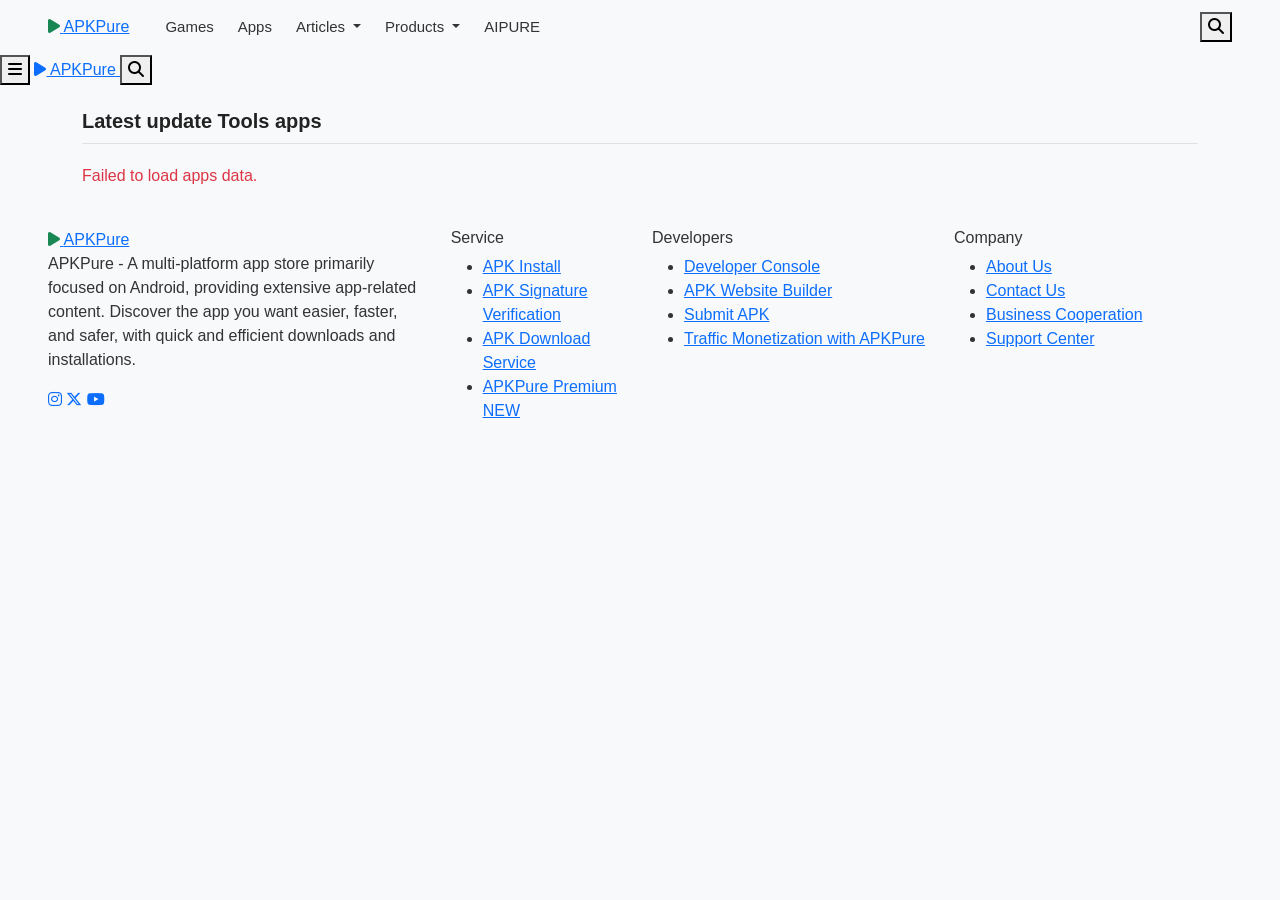
==== art & design.html @ 0393afde "Add files via upload" ====
<!DOCTYPE html>
<html lang="en">
<head>
  <meta charset="UTF-8">
  <meta name="viewport" content="width=device-width, initial-scale=1.0">
  <title>Latest update Tools apps - APKPure Clone</title>
  <!-- Bootstrap 5 CSS -->
  <link href="https://cdn.jsdelivr.net/npm/bootstrap@5.3.2/dist/css/bootstrap.min.css" rel="stylesheet">
  <!-- Font Awesome Icons -->
  <link rel="stylesheet" href="https://cdnjs.cloudflare.com/ajax/libs/font-awesome/6.4.2/css/all.min.css">
  <link rel="stylesheet" href="css/style.css">

  <style>
    :root {
      --apk-green: #24c373;
      --apk-dark: #1b1b1b;
      --apk-gray: #666666;
      --apk-light-gray: #f5f6f7;
      --apk-border: #e8e8e8;
    }

    body {
      font-family: -apple-system, BlinkMacSystemFont, "Segoe UI", Roboto, "Helvetica Neue", Arial, sans-serif;
      background-color: #f7f9fa;
      color: #333;
    }

    /* Desktop Header */
    .desktop-header {
      background: #fff;
      border-bottom: 1px solid var(--apk-border);
    }

    .navbar-brand img {
      height: 32px;
    }

    .nav-link {
      color: #333 !important;
      font-weight: 500;
      font-size: 15px;
      padding-left: 12px !important;
      padding-right: 12px !important;
    }

    .nav-link:hover {
      color: var(--apk-green) !important;
    }

    .search-box {
      position: relative;
      width: 240px;
    }

    .search-box input {
      border-radius: 20px;
      padding-left: 38px;
      font-size: 14px;
      background-color: #f2f3f5;
      border: 1px solid transparent;
    }

    .search-box input:focus {
      background-color: #fff;
      border-color: var(--apk-green);
      box-shadow: none;
    }

    .search-box .fa-search {
      position: absolute;
      left: 14px;
      top: 50%;
      transform: translateY(-50%);
      color: #888;
      font-size: 14px;
    }

    /* Mobile Header */
    .mobile-header {
      background-color: var(--apk-green);
      color: #fff;
      padding: 10px 15px;
    }

    /* Page Content Title & Tabs */
    .category-header {
      border-bottom: 1px solid #e0e0e0;
      margin-bottom: 20px;
      padding-bottom: 10px;
    }

    .category-title {
      font-size: 20px;
      font-weight: 600;
      color: #222;
    }

    .filter-tabs .nav-link {
      font-weight: 600;
      font-size: 14px;
      color: #666 !important;
      padding: 6px 16px !important;
      border: none;
    }

    .filter-tabs .nav-link.active {
      color: var(--apk-green) !important;
      border-bottom: 3px solid var(--apk-green);
      background: none;
    }

    /* App Grid Cards */
    .app-card {
      display: flex;
      align-items: center;
      background: #fff;
      border: 1px solid transparent;
      padding: 12px;
      border-radius: 10px;
      transition: all 0.2s ease-in-out;
      text-decoration: none;
      color: inherit;
    }

    .app-card:hover {
      background: #fff;
      border-color: #e0e0e0;
      box-shadow: 0 4px 12px rgba(0, 0, 0, 0.05);
      color: inherit;
    }

    .app-icon {
      width: 58px;
      height: 58px;
      border-radius: 12px;
      object-fit: cover;
      margin-right: 14px;
      flex-shrink: 0;
      box-shadow: 0 2px 6px rgba(0, 0, 0, 0.08);
    }

    .app-info {
      overflow: hidden;
      flex-grow: 1;
    }

    .app-title {
      font-size: 14px;
      font-weight: 600;
      color: #222;
      white-space: nowrap;
      overflow: hidden;
      text-overflow: ellipsis;
      margin-bottom: 2px;
    }

    .app-developer {
      font-size: 12px;
      color: #777;
      white-space: nowrap;
      overflow: hidden;
      text-overflow: ellipsis;
      margin-bottom: 4px;
    }

    .app-rating {
      font-size: 12px;
      color: #ff9800;
      font-weight: 600;
      display: flex;
      align-items: center;
      gap: 3px;
    }

    .app-rating.no-rating {
      color: #ccc;
    }
  </style>
</head>
<body>

      <!-- DESKTOP NAVBAR -->
    <nav class="navbar navbar-expand-lg navbar-desktop">
        <div class="container-fluid px-lg-5">
            <a class="navbar-brand-custom" href="#">
                <i class="fa-solid fa-play text-success"></i>
                <span>APKPure</span>
            </a>

            <div class="collapse navbar-collapse show" id="navbarContent">
                <ul class="navbar-menu navbar-nav me-auto mb-2 mb-lg-0 ms-lg-4">
                    <li class="nav-item">
                        <a class="nav-link nav-link-custom" href="">Games</a>
                    </li>
                    <li class="nav-item">
                        <a class="nav-link nav-link-custom" href="#">Apps</a>
                    </li>
                    <li class="nav-item dropdown">
                        <a class="nav-link nav-link-custom dropdown-toggle" href="#" role="button" data-bs-toggle="dropdown">
                            Articles
                        </a>
                    </li>
                    <li class="nav-item dropdown">
                        <a class="nav-link nav-link-custom dropdown-toggle" href="#" role="button" data-bs-toggle="dropdown">
                            Products
                        </a>
                    </li>
                    <li class="nav-item">
                        <a class="nav-link nav-link-custom" href="#">AIPURE</a>
                    </li>
                </ul>

                <div class="d-flex align-items-center">
                    <button class="search-btn-desktop" title="Search Apps">
                        <i class="fa-solid fa-magnifying-glass"></i>
                    </button>
                </div>
            </div>
        </div>
    </nav>

    <!-- MOBILE NAVBAR (Solid Green Top Header for Mobile View) -->
    <nav class="navbar-mobile">
        <div class="navbar-mobile-content">
            <button class="mobile-icon-btn" aria-label="Menu">
                <i class="fa-solid fa-bars"></i>
            </button>
            <a class="mobile-brand" href="#">
                <i class="fa-solid fa-play"></i>
                <span>APKPure</span>
            </a>
            <button class="mobile-icon-btn" aria-label="Search">
                <i class="fa-solid fa-magnifying-glass"></i>
            </button>
        </div>
    </nav>

  <!-- MAIN CONTAINER -->
  <div class="container my-4">
    
    <!-- Header Section Title & Filter Tabs -->
    <div class="category-header d-flex flex-column flex-sm-row align-items-sm-center justify-content-between gap-2">
      <h1 class="category-title m-0">Latest update Tools apps</h1>
    </div>

    <!-- 3-Column Apps Grid -->
    <div class="row g-3" id="app-list-container">


                <div class="col-12 col-md-6 col-lg-4">
                  <div class="app-card d-flex align-items-center justify-content-between">
                    <div class="mobile-app-left">
                          <img src="https://picsum.photos/id/1025/120/120" class="mobile-app-icon" alt="Downloader">
                          <div class="mobile-app-details">
                              <span class="mobile-app-name">Downloader by AFTVnews</span>
                              <span class="mobile-app-sub">AFTVnews.com</span>
                              <span class="app-rating"><i class="fa-solid fa-star"></i> 9.5</span>
                          </div>
                      </div>
                      <a href="#" class="btn-download-mobile">Download</a>
                  </div>
                </div>

    

    </div>
  </div>

    <footer class="site-footer">
        <div class="container-fluid px-lg-5">
            <div class="row">
                <!-- Column 1: Logo & Description -->
                <div class="col-lg-4 col-md-12 mb-4">
                    <a href="#" class="footer-logo">
                        <i class="fa-solid fa-play text-success"></i>
                        <span>APKPure</span>
                    </a>
                    <p class="footer-desc">
                        APKPure - A multi-platform app store primarily focused on Android, providing extensive app-related content. Discover the app you want easier, faster, and safer, with quick and efficient downloads and installations.
                    </p>
                    <div class="social-icons">
                        <a href="#" aria-label="Telegram"><i class="fa-paper-plane"></i></a>
                        <a href="#" aria-label="Instagram"><i class="fa-brands fa-instagram"></i></a>
                        <a href="#" aria-label="Twitter X"><i class="fa-brands fa-x-twitter"></i></a>
                        <a href="#" aria-label="YouTube"><i class="fa-brands fa-youtube"></i></a>
                    </div>
                </div>

                <!-- Column 2: Service -->
                <div class="col-lg-2 col-md-4 col-6 mb-4">
                    <h6 class="footer-heading">Service</h6>
                    <ul class="footer-links">
                        <li><a href="#">APK Install</a></li>
                        <li><a href="#">APK Signature Verification</a></li>
                        <li><a href="#">APK Download Service</a></li>
                        <li><a href="#">APKPure Premium <span class="badge-new">NEW</span></a></li>
                    </ul>
                </div>

                <!-- Column 3: Developers -->
                <div class="col-lg-3 col-md-4 col-6 mb-4">
                    <h6 class="footer-heading">Developers</h6>
                    <ul class="footer-links">
                        <li><a href="#">Developer Console</a></li>
                        <li><a href="#">APK Website Builder</a></li>
                        <li><a href="#">Submit APK</a></li>
                        <li><a href="#">Traffic Monetization with APKPure</a></li>
                    </ul>
                </div>

                <!-- Column 4: Company -->
                <div class="col-lg-3 col-md-4 col-12 mb-4">
                    <h6 class="footer-heading">Company</h6>
                    <ul class="footer-links">
                        <li><a href="#">About Us</a></li>
                        <li><a href="#">Contact Us</a></li>
                        <li><a href="#">Business Cooperation</a></li>
                        <li><a href="#">Support Center</a></li>
                    </ul>
                </div>
            </div>
        </div>
    </footer>

    <script>

// Container select kora
const appContainer = document.getElementById('app-list-container');

// JSON file fetch kora (json folder er bhetor thaka file)
fetch('json/art-and-design.json')
  .then(response => {
    if (!response.ok) {
      throw new Error('Network response was not ok');
    }
    return response.json();
  })
  .then(appsData => {
    // JSON to HTML Loop
    let appCardsHTML = '';

    appsData.forEach(app => {
      appCardsHTML += `
        <div class="col-12 col-md-6 col-lg-4">
          <div class="app-card d-flex align-items-center justify-content-between">
            <div class="mobile-app-left">
              <img src="${app.icon}" class="mobile-app-icon" alt="${app.name}">
              <div class="mobile-app-details">
                <span class="mobile-app-name">${app.name}</span>
                <span class="mobile-app-sub">${app.company}</span>
                <span class="app-rating"><i class="fa-solid fa-star"></i> ${app.rating}</span>
              </div>
            </div>
            <a href="details.html?id=${app.id}" class="btn-download-mobile">Download</a>
          </div>
        </div>
      `;
    });

    // HTML DOM-e render kora
    appContainer.innerHTML = appCardsHTML;
  })
  .catch(error => {
    console.error('Error loading JSON data:', error);
    appContainer.innerHTML = '<p class="text-danger">Failed to load apps data.</p>';
  });

    </script>

  <!-- Bootstrap 5 JS -->
   <script src="js/main.js"></script>
  <script src="https://cdn.jsdelivr.net/npm/bootstrap@5.3.2/dist/js/bootstrap.bundle.min.js"></script>
</body>
</html>
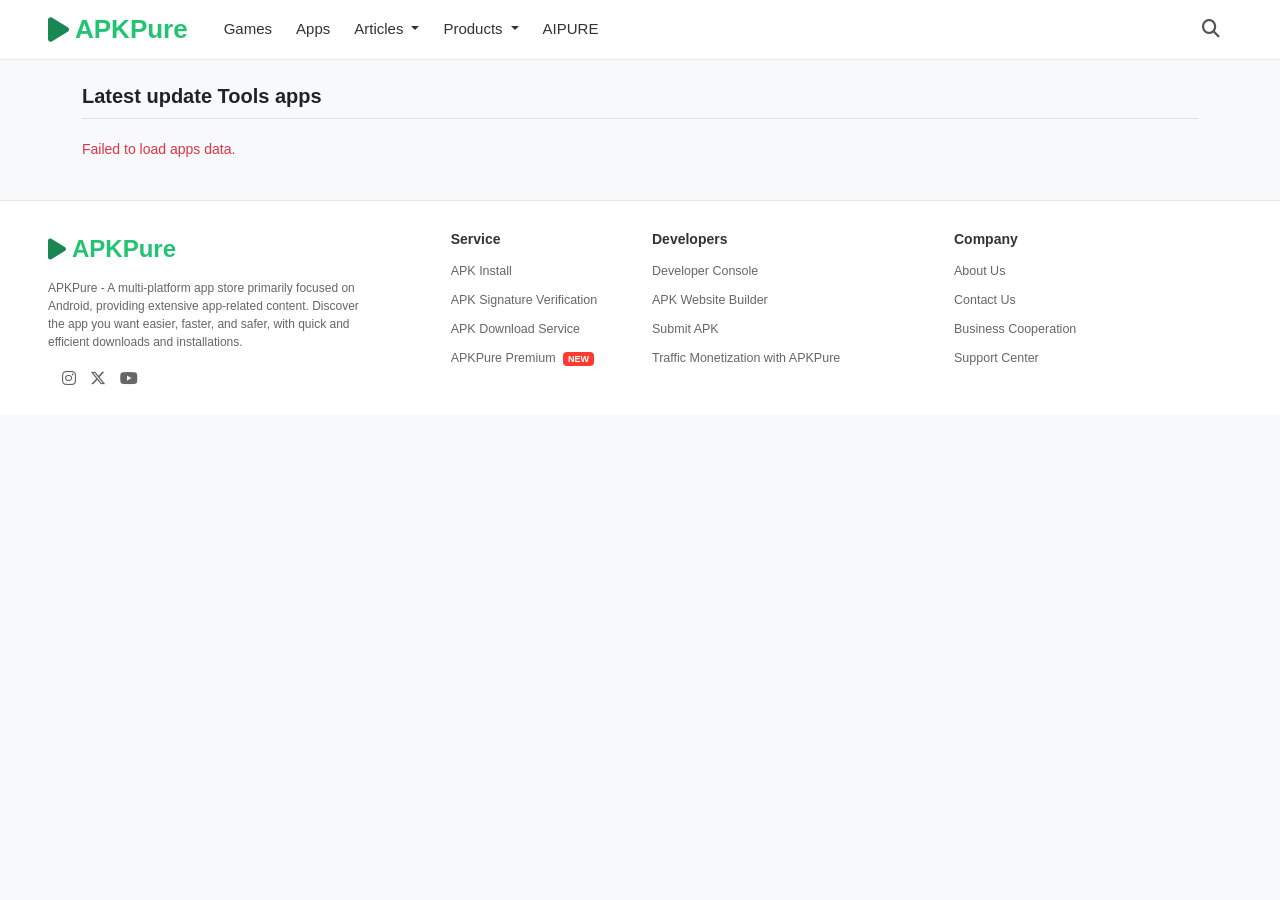
==== commit aaa77bc5: "Update art & design.html" ====
--- a/art & design.html
+++ b/art & design.html
@@ -8,7 +8,7 @@
   <link href="https://cdn.jsdelivr.net/npm/bootstrap@5.3.2/dist/css/bootstrap.min.css" rel="stylesheet">
   <!-- Font Awesome Icons -->
   <link rel="stylesheet" href="https://cdnjs.cloudflare.com/ajax/libs/font-awesome/6.4.2/css/all.min.css">
-  <link rel="stylesheet" href="css/style.css">
+  <link rel="stylesheet" href="style.css">
 
   <style>
     :root {
@@ -371,4 +371,4 @@
    <script src="js/main.js"></script>
   <script src="https://cdn.jsdelivr.net/npm/bootstrap@5.3.2/dist/js/bootstrap.bundle.min.js"></script>
 </body>
-</html>+</html>
--- a/style.css
+++ b/style.css
@@ -0,0 +1,726 @@
+
+        :root {
+            --apk-green: #24c373;
+            --apk-green-hover: #1eb066;
+            --bg-color: #f3f5f8;
+            --text-main: #222222;
+            --text-sub: #666666;
+            --text-muted: #888888;
+            --star-gold: #ff9800;
+            --badge-orange: #ff5722;
+        }
+
+        body {
+            font-family: 'Inter', -apple-system, BlinkMacSystemFont, "Segoe UI", Roboto, sans-serif;
+            background-color: var(--bg-color);
+            color: var(--text-main);
+            font-size: 14px;
+        }
+
+        /* ------------------------------------
+           DESKTOP NAVBAR (Default ≥ 768px)
+        ------------------------------------ */
+        .navbar-desktop {
+            background-color: #ffffff;
+            border-bottom: 1px solid #e5e8ed;
+            padding: 10px 0;
+            position: sticky;
+            top: 0;
+            z-index: 1000;
+        }
+
+        .navbar-brand-custom {
+            font-size: 26px;
+            font-weight: 800;
+            color: var(--apk-green);
+            display: flex;
+            align-items: center;
+            gap: 6px;
+            text-decoration: none;
+        }
+
+        .navbar-brand-custom i {
+            font-size: 28px;
+        }
+
+        .nav-link-custom {
+            color: #333333;
+            font-weight: 600;
+            font-size: 15px;
+            padding: 6px 14px !important;
+            transition: color 0.2s;
+        }
+
+        .nav-link-custom:hover {
+            color: var(--apk-green);
+        }
+
+        .search-btn-desktop {
+            background: none;
+            border: none;
+            font-size: 18px;
+            color: #555555;
+            cursor: pointer;
+            padding: 6px 12px;
+            transition: color 0.2s;
+        }
+
+        .search-btn-desktop:hover {
+            color: var(--apk-green);
+        }
+
+        /* ------------------------------------
+           MOBILE NAVBAR (< 768px)
+        ------------------------------------ */
+        .navbar-mobile {
+            display: none;
+            background-color: var(--apk-green);
+            color: #ffffff;
+            padding: 12px 16px;
+            position: sticky;
+            top: 0;
+            z-index: 1000;
+            box-shadow: 0 2px 4px rgba(0,0,0,0.1);
+        }
+
+        .navbar-mobile-content {
+            display: flex;
+            align-items: center;
+            justify-content: space-between;
+            width: 100%;
+        }
+
+        .mobile-brand {
+            font-size: 22px;
+            font-weight: 800;
+            color: #ffffff;
+            text-decoration: none;
+            display: flex;
+            align-items: center;
+            gap: 5px;
+        }
+
+        .mobile-icon-btn {
+            background: transparent;
+            border: none;
+            color: #ffffff;
+            font-size: 20px;
+            cursor: pointer;
+            padding: 4px;
+        }
+
+        /* ------------------------------------
+           WHITE SECTION CARDS & COMMON
+        ------------------------------------ */
+        .section-card {
+            background-color: #ffffff;
+            border-radius: 12px;
+            padding: 20px;
+            margin-bottom: 20px;
+            box-shadow: 0 1px 3px rgba(0, 0, 0, 0.04);
+        }
+
+        .section-header {
+            display: flex;
+            justify-content: space-between;
+            align-items: center;
+            margin-bottom: 16px;
+        }
+
+        .section-title {
+            font-size: 18px;
+            font-weight: 700;
+            color: #111111;
+            text-decoration: none;
+            display: inline-flex;
+            align-items: center;
+            gap: 6px;
+        }
+
+        .section-title:hover {
+            color: var(--apk-green);
+        }
+
+        /* Desktop App Grid (8 columns) */
+        .app-grid-8 {
+            display: grid;
+            grid-template-columns: repeat(8, 1fr);
+            gap: 12px;
+        }
+
+        @media (max-width: 1200px) {
+            .app-grid-8 {
+                grid-template-columns: repeat(4, 1fr);
+            }
+        }
+
+        .app-item {
+            text-decoration: none;
+            color: var(--text-main);
+            display: flex;
+            flex-direction: column;
+            align-items: flex-start;
+            position: relative;
+        }
+
+        .app-icon-wrapper {
+            position: relative;
+            width: 100%;
+            aspect-ratio: 1 / 1;
+            border-radius: 20px;
+            overflow: hidden;
+            background-color: #f0f0f0;
+            box-shadow: 0 2px 6px rgba(0, 0, 0, 0.06);
+            margin-bottom: 8px;
+            transition: transform 0.2s ease;
+        }
+
+        .app-item:hover .app-icon-wrapper {
+            transform: translateY(-3px);
+        }
+
+        .app-icon {
+            width: 100%;
+            height: 100%;
+            object-fit: cover;
+        }
+
+        .rank-badge {
+            position: absolute;
+            top: 0;
+            left: 0;
+            background-color: var(--badge-orange);
+            color: #ffffff;
+            font-size: 11px;
+            font-weight: 700;
+            padding: 2px 7px;
+            border-bottom-right-radius: 8px;
+            z-index: 2;
+        }
+
+        .app-title {
+            font-size: 13px;
+            font-weight: 600;
+            line-height: 1.3;
+            color: #222222;
+            display: -webkit-box;
+            -webkit-line-clamp: 2;
+            -webkit-box-orient: vertical;
+            overflow: hidden;
+            width: 100%;
+            height: 34px;
+            margin-bottom: 4px;
+        }
+
+        .app-rating {
+            font-size: 12px;
+            font-weight: 600;
+            color: #555;
+            display: flex;
+            align-items: center;
+            gap: 3px;
+        }
+
+        .app-rating i {
+            color: var(--star-gold);
+            font-size: 11px;
+        }
+
+        .download-overlay {
+            position: absolute;
+            bottom: 0;
+            left: 0;
+            right: 0;
+            background: rgba(0, 150, 255, 0.85);
+            color: white;
+            font-size: 11px;
+            font-weight: 700;
+            text-align: center;
+            padding: 4px 0;
+            display: flex;
+            align-items: center;
+            justify-content: center;
+            gap: 4px;
+        }
+
+        /* Latest Update Games - 3 Column Layout */
+        .update-grid {
+            display: grid;
+            grid-template-columns: repeat(3, 1fr);
+            gap: 16px;
+        }
+
+        .update-item {
+            display: flex;
+            align-items: center;
+            gap: 12px;
+            text-decoration: none;
+            color: inherit;
+            padding: 6px;
+            border-radius: 10px;
+            transition: background 0.2s;
+        }
+
+        .update-item:hover {
+            background-color: #f8f9fa;
+        }
+
+        .update-icon {
+            width: 64px;
+            height: 64px;
+            border-radius: 16px;
+            object-fit: cover;
+            flex-shrink: 0;
+            box-shadow: 0 2px 4px rgba(0,0,0,0.05);
+        }
+
+        .update-info {
+            display: flex;
+            flex-direction: column;
+            overflow: hidden;
+        }
+
+        .update-title {
+            font-size: 13.5px;
+            font-weight: 600;
+            color: #222;
+            white-space: nowrap;
+            overflow: hidden;
+            text-overflow: ellipsis;
+            margin-bottom: 2px;
+        }
+
+        .update-version {
+            font-size: 12px;
+            color: var(--text-muted);
+            margin-bottom: 2px;
+        }
+
+        .update-date {
+            font-size: 11.5px;
+            color: var(--text-muted);
+        }
+
+        /* Sidebar Weekly Editor Recommendation */
+        .hero-recommend {
+            position: relative;
+            border-radius: 12px;
+            overflow: hidden;
+            margin-bottom: 16px;
+            background-color: #000;
+            box-shadow: 0 4px 10px rgba(0, 0, 0, 0.1);
+        }
+
+        .hero-banner-img {
+            width: 100%;
+            height: 180px;
+            object-fit: cover;
+            opacity: 0.9;
+        }
+
+        .hero-overlay-content {
+            position: absolute;
+            bottom: 0;
+            left: 0;
+            right: 0;
+            padding: 12px 14px;
+            background: linear-gradient(0deg, rgba(0,0,0,0.85) 0%, rgba(0,0,0,0.4) 70%, transparent 100%);
+            display: flex;
+            align-items: flex-end;
+            gap: 12px;
+        }
+
+        .hero-app-icon {
+            width: 52px;
+            height: 52px;
+            border-radius: 14px;
+            border: 2px solid #fff;
+            object-fit: cover;
+        }
+
+        .hero-details {
+            color: #ffffff;
+            flex-grow: 1;
+        }
+
+        .hero-title-row {
+            display: flex;
+            justify-content: space-between;
+            align-items: center;
+            margin-bottom: 2px;
+        }
+
+        .hero-app-title {
+            font-weight: 700;
+            font-size: 15px;
+            margin: 0;
+        }
+
+        .hero-rating {
+            font-size: 12px;
+            font-weight: 700;
+            color: #fff;
+            display: flex;
+            align-items: center;
+            gap: 3px;
+        }
+
+        .hero-rating i {
+            color: var(--star-gold);
+        }
+
+        .hero-desc {
+            font-size: 11.5px;
+            color: rgba(255, 255, 255, 0.8);
+            margin: 0;
+            white-space: nowrap;
+            overflow: hidden;
+            text-overflow: ellipsis;
+            max-width: 220px;
+        }
+
+        .sidebar-list {
+            display: flex;
+            flex-direction: column;
+            gap: 14px;
+        }
+
+        .sidebar-item {
+            display: flex;
+            align-items: center;
+            gap: 12px;
+            text-decoration: none;
+            color: inherit;
+        }
+
+        .sidebar-item:hover .sidebar-app-title {
+            color: var(--apk-green);
+        }
+
+        .sidebar-app-icon {
+            width: 52px;
+            height: 52px;
+            border-radius: 14px;
+            object-fit: cover;
+            flex-shrink: 0;
+            box-shadow: 0 2px 5px rgba(0,0,0,0.05);
+        }
+
+        .sidebar-item-content {
+            flex-grow: 1;
+            overflow: hidden;
+        }
+
+        .sidebar-title-row {
+            display: flex;
+            justify-content: space-between;
+            align-items: center;
+            margin-bottom: 3px;
+        }
+
+        .sidebar-app-title {
+            font-size: 13.5px;
+            font-weight: 600;
+            color: #222;
+            white-space: nowrap;
+            overflow: hidden;
+            text-overflow: ellipsis;
+            max-width: 170px;
+            margin: 0;
+            transition: color 0.2s;
+        }
+
+        .sidebar-desc {
+            font-size: 12px;
+            color: var(--text-muted);
+            margin: 0;
+            white-space: nowrap;
+            overflow: hidden;
+            text-overflow: ellipsis;
+        }
+
+        /* ------------------------------------
+           MOBILE SPECIFIC VIEW LAYOUT (< 768px)
+        ------------------------------------ */
+        .mobile-only-content {
+            display: none;
+        }
+
+        .btn-download-mobile {
+            background-color: var(--apk-green);
+            color: #ffffff;
+            border: none;
+            border-radius: 6px;
+            font-weight: 600;
+            font-size: 13px;
+            padding: 6px 16px;
+            text-decoration: none;
+            display: inline-block;
+            transition: background-color 0.2s;
+        }
+
+        .btn-download-mobile:hover {
+            background-color: var(--apk-green-hover);
+            color: #ffffff;
+        }
+
+        .mobile-list-item {
+            display: flex;
+            align-items: center;
+            justify-content: space-between;
+            padding: 12px 0;
+            border-bottom: 1px solid #f0f0f0;
+        }
+
+        .mobile-list-item:last-child {
+            border-bottom: none;
+        }
+
+        .mobile-app-left {
+            display: flex;
+            align-items: center;
+            gap: 12px;
+            overflow: hidden;
+        }
+
+        .mobile-app-icon {
+            width: 58px;
+            height: 58px;
+            border-radius: 14px;
+            object-fit: cover;
+            flex-shrink: 0;
+        }
+
+        .mobile-app-details {
+            display: flex;
+            flex-direction: column;
+            overflow: hidden;
+        }
+
+        .mobile-app-name {
+            font-weight: 600;
+            font-size: 14px;
+            color: #222;
+            white-space: nowrap;
+            overflow: hidden;
+            text-overflow: ellipsis;
+            margin-bottom: 2px;
+        }
+
+        .mobile-app-sub {
+            font-size: 12px;
+            color: #777;
+            margin-bottom: 2px;
+        }
+
+        .mobile-horizontal-scroll {
+            display: flex;
+            gap: 12px;
+            overflow-x: auto;
+            padding-bottom: 8px;
+            scrollbar-width: none;
+        }
+
+        .mobile-horizontal-scroll::-webkit-scrollbar {
+            display: none;
+        }
+
+        .mobile-horiz-item {
+            display: flex;
+            flex-direction: column;
+            align-items: center;
+            text-decoration: none;
+            min-width: 72px;
+            max-width: 80px;
+        }
+
+        .mobile-horiz-icon {
+            width: 64px;
+            height: 64px;
+            border-radius: 16px;
+            object-fit: cover;
+            margin-bottom: 6px;
+        }
+
+        .mobile-horiz-title {
+            font-size: 12px;
+            font-weight: 500;
+            color: #333;
+            text-align: center;
+            line-height: 1.2;
+            display: -webkit-box;
+            -webkit-line-clamp: 2;
+            -webkit-box-orient: vertical;
+            overflow: hidden;
+        }
+
+        /* ------------------------------------
+           FOOTER STYLES
+        ------------------------------------ */
+        .site-footer {
+            background-color: #ffffff;
+            border-top: 1px solid #e5e8ed;
+            padding-top: 30px;
+            color: var(--text-main);
+        }
+
+        .footer-logo {
+            font-size: 24px;
+            font-weight: 800;
+            color: var(--apk-green);
+            display: inline-flex;
+            align-items: center;
+            gap: 6px;
+            text-decoration: none;
+            margin-bottom: 12px;
+        }
+
+        .footer-desc {
+            font-size: 12px;
+            color: #666666;
+            line-height: 1.5;
+            margin-bottom: 16px;
+            max-width: 320px;
+        }
+
+        .social-icons {
+            display: flex;
+            gap: 14px;
+        }
+
+        .social-icons a {
+            color: #666666;
+            font-size: 16px;
+            transition: color 0.2s;
+        }
+
+        .social-icons a:hover {
+            color: var(--apk-green);
+        }
+
+        .footer-heading {
+            font-size: 14px;
+            font-weight: 700;
+            color: #333333;
+            margin-bottom: 12px;
+        }
+
+        .footer-links {
+            list-style: none;
+            padding: 0;
+            margin: 0;
+        }
+
+        .footer-links li {
+            margin-bottom: 8px;
+        }
+
+        .footer-links a {
+            color: #666666;
+            text-decoration: none;
+            font-size: 12.5px;
+            transition: color 0.2s;
+        }
+
+        .footer-links a:hover {
+            color: var(--apk-green);
+        }
+
+        .badge-new {
+            background-color: #ff3b30;
+            color: #ffffff;
+            font-size: 9px;
+            font-weight: 800;
+            padding: 2px 5px;
+            border-radius: 4px;
+            margin-left: 4px;
+            text-transform: uppercase;
+        }
+
+        .footer-bottom {
+            border-top: 1px solid #eeeeee;
+            padding: 16px 0;
+            margin-top: 30px;
+            font-size: 11.5px;
+            color: #888888;
+        }
+
+        .lang-dropdown-btn {
+            background: #f8f9fa;
+            border: 1px solid #e0e0e0;
+            border-radius: 4px;
+            padding: 4px 10px;
+            font-size: 12px;
+            color: #555555;
+            display: flex;
+            align-items: center;
+            gap: 6px;
+            cursor: pointer;
+        }
+
+        /* CSS Styles to add to style.css */
+
+.category-badge {
+    display: inline-flex;
+    align-items: center;
+    gap: 8px;
+    padding: 4px 14px 4px 4px;
+    background-color: #f5f5f5;
+    border: 1px solid #e2e8f0;
+    border-radius: 50rem;
+    text-decoration: none;
+    color: #333333;
+    font-size: 0.9rem;
+    font-weight: 500;
+    transition: background-color 0.2s ease, border-color 0.2s ease;
+}
+
+.category-badge:hover {
+    background-color: #eaeaea;
+    border-color: #cbd5e1;
+    color: #000000;
+}
+
+.badge-icon {
+    width: 28px;
+    height: 28px;
+    border-radius: 50%;
+    object-fit: cover;
+}
+
+.badge-icon-placeholder {
+    width: 28px;
+    height: 28px;
+    border-radius: 50%;
+    background-color: #b0b0b0;
+    display: inline-block;
+}
+
+
+
+        /* ------------------------------------
+           RESPONSIVE SWITCHING (MEDIA QUERIES)
+        ------------------------------------ */
+        @media (max-width: 767.98px) {
+            .navbar-desktop {
+                display: none !important;
+            }
+            .navbar-mobile {
+                display: block !important;
+            }
+            .desktop-only-content {
+                display: none !important;
+            }
+            .mobile-only-content {
+                display: block !important;
+            }
+            .main-container {
+                padding-left: 10px !important;
+                padding-right: 10px !important;
+            }
+            .section-card {
+                padding: 14px;
+                border-radius: 8px;
+                margin-bottom: 12px;
+            }
+        }
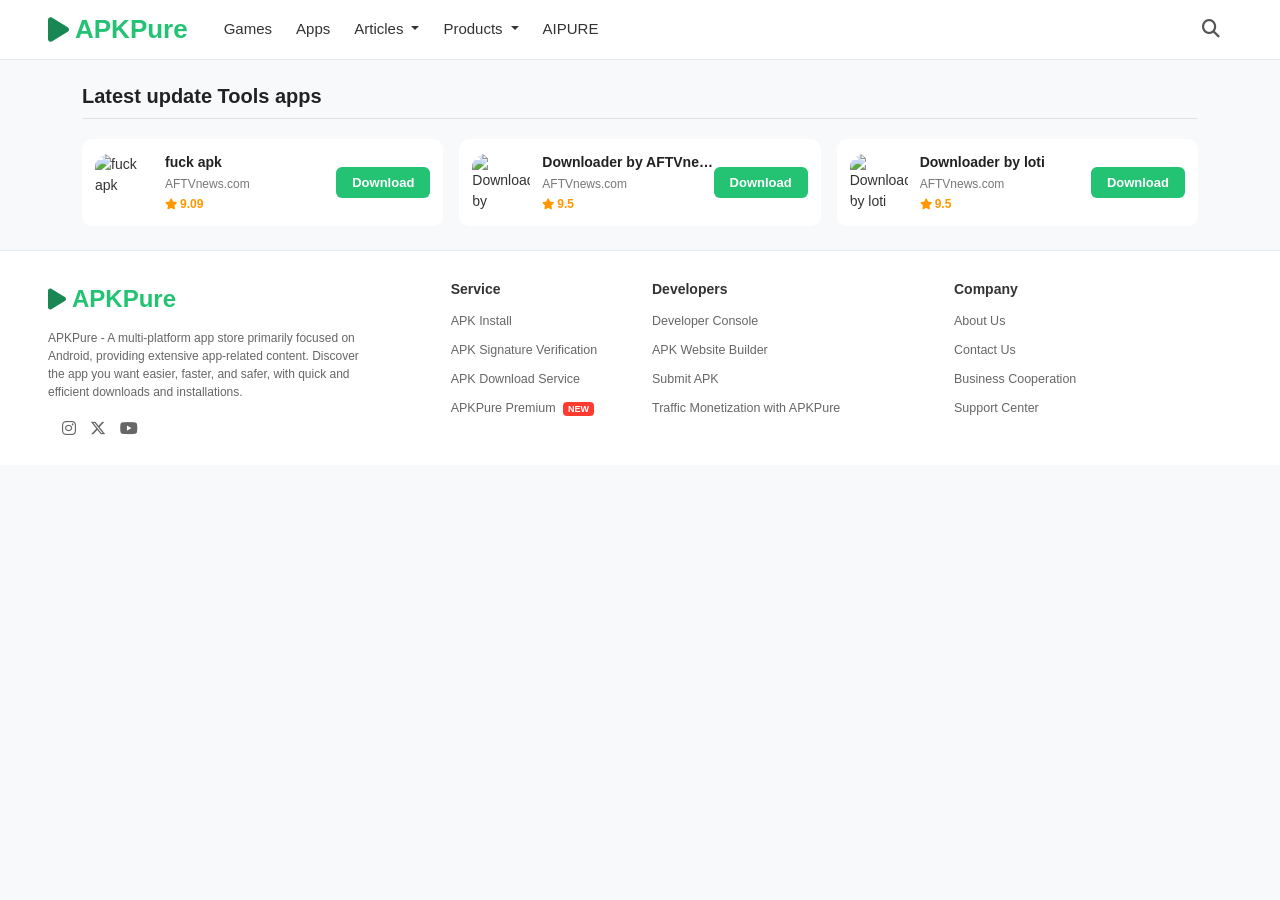
==== commit 8aae8b64: "Update art & design.html" ====
--- a/art & design.html
+++ b/art & design.html
@@ -328,7 +328,7 @@
 const appContainer = document.getElementById('app-list-container');
 
 // JSON file fetch kora (json folder er bhetor thaka file)
-fetch('json/art-and-design.json')
+fetch('art-and-design.json')
   .then(response => {
     if (!response.ok) {
       throw new Error('Network response was not ok');
